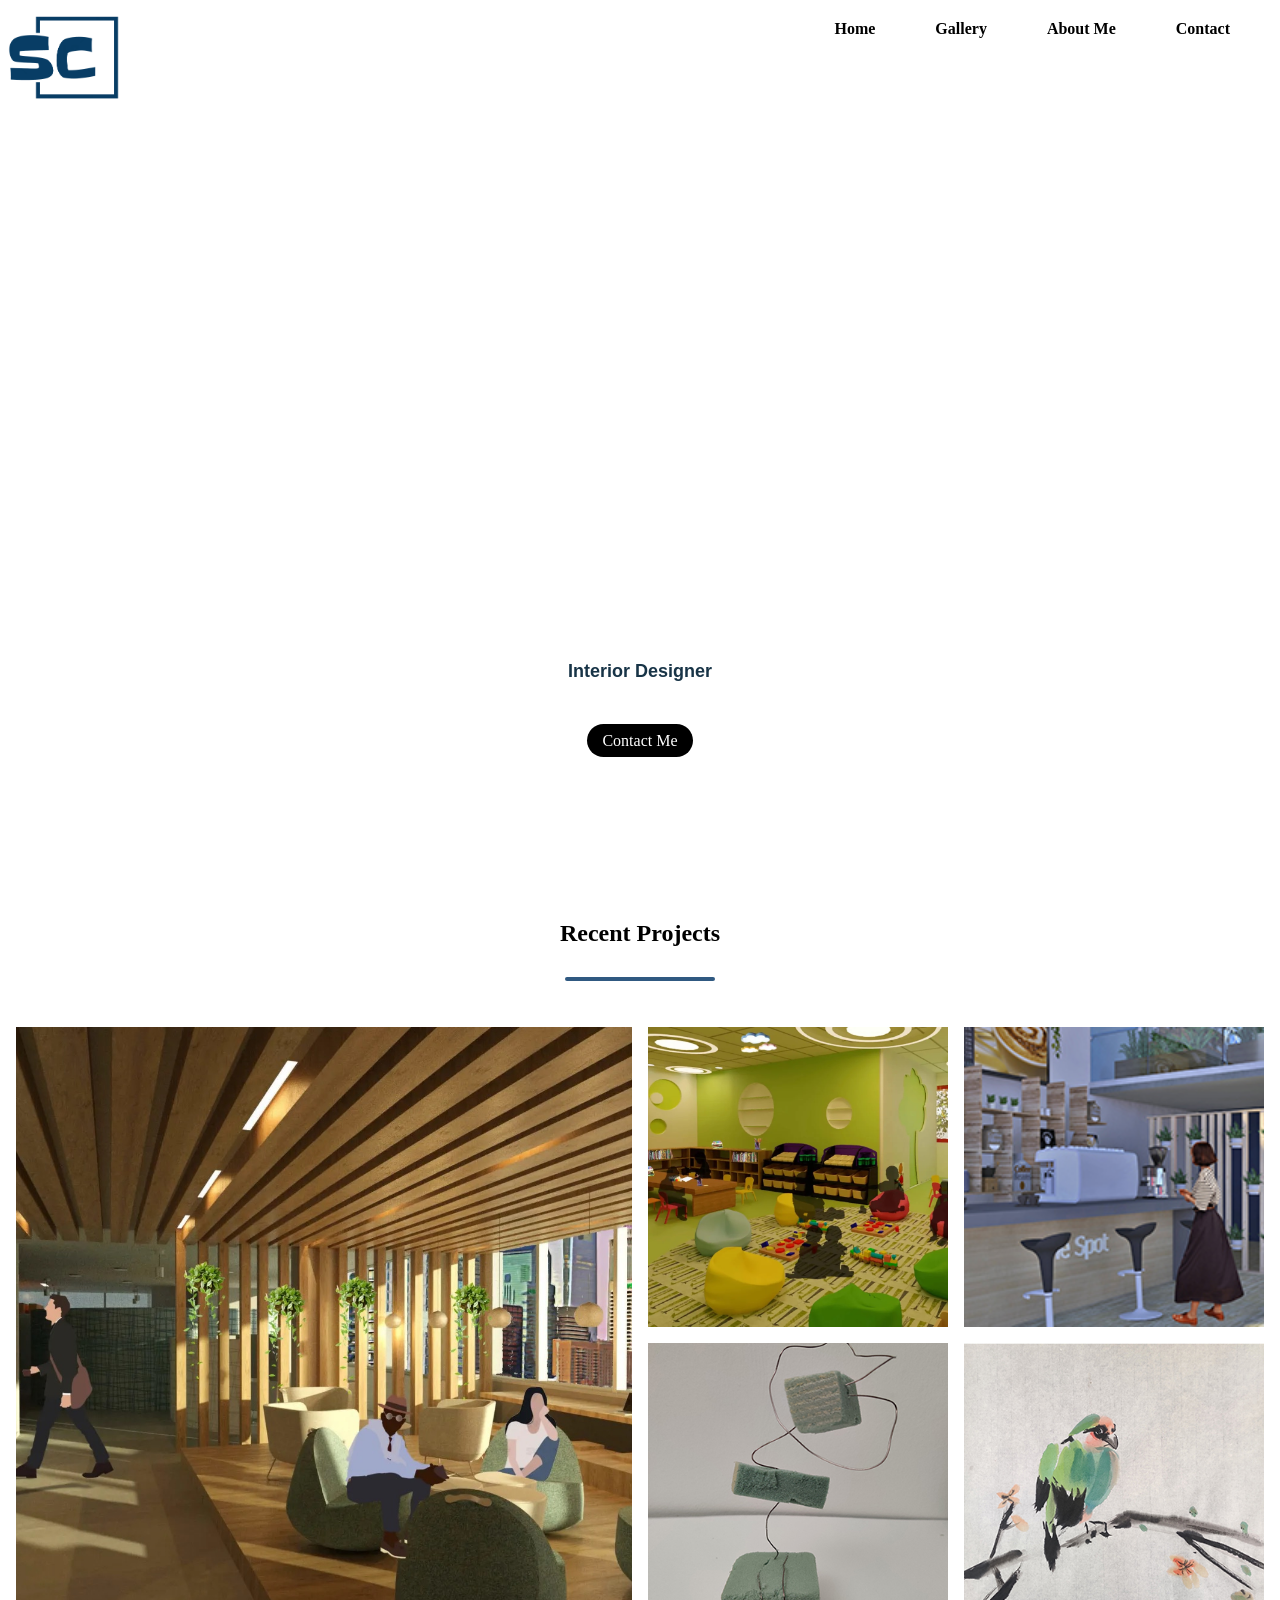
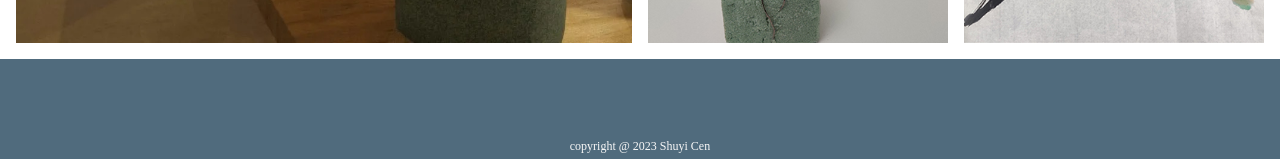
==== index.html @ 0759c550 "homepage updated homepage" ====
<!DOCTYPE html>
<html lang="en">
	<head>
		<meta charset="UTF-8" />
		<meta http-equiv="X-UA-Compatible" content="IE=edge" />
		<meta name="viewport" content="width=device-width,initial-scale=1.0" />
		<title>Shuyi Cen's Portfolio</title>
		<link rel="shortcut icon" type="image/png" href="./image/logo.png" />
		<link rel="stylesheet" href="style.css" />
	</head>
	<body>
		<!--nav-->

		<nav class="navbar">
			<div class="logo">
				<a href="index.html"><img src="./image/logo.png" /></a>
			</div>
			<ul class="nav-links">
				<li><a href="index.html">Home</a></li>
				<li><a href="gallery.html">Gallery</a></li>
				<li><a href="about.html">About Me</a></li>
				<li><a href="contact.html">Contact</a></li>
			</ul>
			<img src="./image/menu-btn.png" class="menu-btn" />
		</nav>

		<!-- end nav -->
		<header>
			<div class="header-content">
				<h2>Hey There,<br />I am Shuyi</h2>
				<!-- <div class="line"></div> -->
				<h1>Interior Designer</h1>
				<a href="contact.html" class="ctn">Contact Me</a>
			</div>
		</header>

		<!-- Recent project  -->
		<div class="title">
			<h2>Recent Projects</h2>
			<div class="line"></div>
		</div>
		<div class="image-grid">
			<img
				class="image-grid-col-2 image-grid-row-2"
				src="image/Office design-01.jpeg"
			/>
			<img src="image/class room.jpeg" />
			<img src="image/!Final _FRONT_.jpg" />
			<img src="image/Linear Serpentine.jpg" />
			<img src="image/Chinese painting 2.jpg" />
		</div>

		<!-- <section class="explore">
			<h1>Explore</h1>
			<p>
				Lorem, ipsum dolor sit amet consectetur adipisicing elit. Vel officiis
				neque reiciendis illo fuga facere ab, cumque assumenda repellendus,
				quasi optio perferendis. Numquam eveniet facere, molestias excepturi
				recusandae odit reprehenderit!
			</p>
			<a href="gallery.html" class="ctn">Explore</a>
		</section> -->
		<script>
			const menuBtn = document.querySelector(".menu-btn");
			const navlinks = document.querySelector(".nav-links");

			menuBtn.addEventListener("click", () => {
				navlinks.classList.toggle("mobile-menu");
			});
		</script>

		<section class="footer">
			<!-- <a href="index.html"><img src="./image/logo.png"></a> -->
			<p>copyright @ 2023 Shuyi Cen</p>
		</section>
	</body>
</html>
---- style.css ----
* {
	margin: 0;
	padding: 0;
	box-sizing: border-box;
}

h3 {
	font-size: 16px;
	font-family: Verdana, Geneva, Tahoma, sans-serif;
}

h4 {
	font-weight: normal;
	text-align: center;
	font-size: 35px;
	position: relative;
	margin: 40px 0;
	font-family: "Gill Sans", "Gill Sans MT", Calibri, "Trebuchet MS", sans-serif;
}

h4::before {
	content: "";
	position: absolute;
	width: 100px;
	height: 3px;
	background-color: #1f5dc7;
	bottom: -10px;
	left: 50%;
	transform: translateX(-50%);
	animation: animate 4s linear infinite;
}

h5 {
	text-align: center;
	height: 100%;
	line-height: 60px;
	padding: 0 50px;
	color: #2c628b;
	background-color: rgb(208, 199, 199);
	font-size: 20px;
	font-family: "Lucida Sans", "Lucida Sans Regular", "Lucida Grande",
		"Lucida Sans Unicode", Geneva, Verdana, sans-serif;
}

p {
	text-align: left;
	font-size: 16px;
}

a {
	text-decoration: none;
}

ul {
	list-style: none;
}

body,
html {
	overflow-x: hidden;
}

/* nav */
/* .logo{
    color:rgb(6, 1, 1);
    font-size: 25px;
    font-family:'Segoe UI', Tahoma, Geneva, Verdana, sans-serif;
} */

.logo img {
	top: 0;
	left: 0;
	height: auto;
	max-width: 130px;
	position: absolute;
}

.navbar {
	display: flex;
	position: absolute;
	top: 0;
	left: 0;
	width: 100%;
	justify-content: space-between;
	padding: 20px;
	color: rgb(203, 215, 227);
}

.nav-links {
	display: flex;
	align-items: center;
	color: #edffec;
}

.nav-links li {
	margin: 0 30px;
	color: #dde7dc;
	align-items: center;
}

.nav-links li a {
	color: black;
	font-weight: bold;
}
.nav-links li :hover {
	color: white;
}

header {
	width: 100%;
	height: 100vh;
	background-size: cover;
	background-position: bottom;
	display: flex;
	align-items: flex-end;
	justify-content: center;
	background-image: url("blue sky background.png");
}

.header-content {
	margin-bottom: 150px;
	color: rgb(13, 9, 9);
	text-align: center;
}

.header-content h2 {
	position: relative;
	height: 2px;
	left: 50%;
	font-size: 60px;
	transform: translate(-50%, -50%);
	color: transparent;
	-webkit-text-stroke: 1px #fff;
	-webkit-background-clip: text;
	background-clip: text;
	background-image: linear-gradient(#305981, #305981);
	font-family: "Segoe UI", Tahoma, Geneva, Verdana, sans-serif;
	background-position: -200px 0;
	animation: backcolor 5s linear infinite alternate;
}

@keyframes backcolor {
	0% {
		colo: yellow;
	}
	100% {
		color: #305981;
	}
	100% {
		background-position: 0 0;
	}
}

.line {
	width: 150px;
	height: 4px;
	background: #305981;
	margin: 30px auto;
	border-radius: 5px;
}

.header-content h1 {
	font-size: 18px;
	margin-top: 200px;
	margin-bottom: 50px;
	color: #183447;
	font-family: "Segoe UI", Tahoma, Geneva, Verdana, sans-serif;
}

.ctn {
	padding: 8px 15px;
	background: black;
	border-radius: 30px;
	color: white;
}

.ctn:hover {
	color: rgb(115, 181, 210);
}
.menu-btn {
	position: absolute;
	top: 30px;
	right: 30px;
	width: 40px;
	cursor: pointer;
	display: none;
}

/* home page recent projects */
.title {
	text-align: center;
	font-size: 16px;
	color: black;
	margin-top: 20px;
}

.image-grid {
	--gap: 16px;
	--num-cols: 4;
	--row-height: 300px;

	box-sizing: border-box;
	padding: var(--gap);

	display: grid;
	grid-template-columns: repeat(var(--num-cols), 1fr);
	grid-auto-rows: var(--row-height);
	gap: var(--gap);
}

.image-grid > img {
	width: 100%;
	height: 100%;
	object-fit: cover;
	transition: 0.5s;
	display: flex;
	justify-content: center;
	align-items: center;
	background-image: url(./image/Chinese\ painting\ 2.jpg);
}
.image-grid-col-2 {
	grid-column: span 2;
}

.image-grid-row-2 {
	grid-row: span 2;
}

@media screen and (max-width: 1024px) {
	.image-grid {
		--num-col: 2;
		--row-height: 200px;
	}
}

.explore {
	width: auto;
	height: 100vh;
	background-image: url("image4.png");
	background-position: center;
	background-size: cover;
	background-repeat: no-repeat;
}

/* .about{
    width:100%;
    padding:30px 0px;
    background-color: rgb(208, 217, 240);
}

.about img{
    height: auto;
    width: 60%;
}

.detail-text{
    width: 550px;
}

.main{
    width: 1130px;
    max-width: 95%;
    margin:0 auto;
    display: flex;
    align-items: center;
    justify-content: space-around;
} */

/* .detail-text h2{
    color: #2f4874;
    font-size: 50px;
    margin-bottom: 20px;
    padding:0px 60px;
}

.detail-text h3{
    color: black;
    letter-spacing: 2px;
    font-size: 20px;
    margin-bottom: 25px;
    padding:0px 60px;
}

.detail-text p{
    font-size: 15px;
    line-height: 20px;
    letter-spacing: 1px;
    margin-bottom: 45px;
    padding:0px 60px;

} */

/* mobile */
@media only screen and (max-width: 850px) {
	.menu-btn {
		display: block;
	}
	.navbar {
		padding: 0;
	}
	.logo {
		/* position: absolute; */
		top: 30px;
		left: 30px;
	}

	.nav-links {
		flex-direction: column;
		width: 100%;
		height: 40vh;
		justify-content: center;
		background: #2c628b;
		margin-top: -900px;
		transition: all 0.5s ease;
	}

	.mobile-menu {
		margin-top: 0px;
	}
	.nav-links li {
		margin: 30px auto;
	}

	.row {
		flex-direction: column;
	}

	.row .col {
		margin: 20px auto;
	}

	.col img {
		max-width: 700px;
	}
}

/* Gallery */
.gallery container {
	height: 110vh;
	max-width: 1224px;
	width: 90%;
	margin: auto;
	padding: 40px 0;
}

@keyframes animate {
	0% {
		width: 100px;
	}
	50% {
		width: 200px;
	}
	100% {
		width: 100px;
	}
}

.top-content {
	width: 90%;
	margin: 0 auto 20px auto;
	height: 60px;
	display: flex;
	align-items: center;
	background-color: #929b9f;
	border-radius: 5px;
	box-shadow: 3px 3px 5px lightgray;
}

label {
	display: flex;
	height: 100%;
	padding: 0 40px;
	margin: 0 50px;
	line-height: 60px;
	font-size: 16px;
	cursor: pointer;
	transition: color 0.5s;
	color: rgb(234, 225, 225);
	font-weight: bold;
}

.content-col {
	width: 40%;
}

.image-col {
	width: 60%;
}

.gallery .image-gallery {
	display: flex;
	flex-wrap: wrap;
	width: 100%;
	align-items: center;
}

.image-gallery img {
	width: 250px;
	margin: 10px;
}

.content-col h1 {
	font-size: 40px;
	color: rgb(9, 48, 74);
}

.content-col .line {
	margin-left: 50px;
}

.content-col p {
	padding: 0;
	margin: 30px auto;
}

.content-col .ctn {
	margin-left: -100px;
}

/* About Page */
/* .about-wrapper{ 
    height:100vh; 
} */

.about-left {
	background: #7f99ab;
	display: flex;
	flex-direction: column;
	align-items: center;
	justify-content: center;
	height: 100vh;
}

.about-left-content > div {
	background: #397bad;
	padding: 4rem 4rem 2.5rem 5rem;
	text-align: center;
}

.about-left-content {
	box-shadow: 0px 0px 18px -1px rgba(0, 0, 0, 0.39);
	-webkit-box-shadow: 0px 0px 18px -1px rgba(0, 0, 0, 0.39);
	-moz-box-shadow: 0px 0px 18px -1px rgba(0, 0, 0, 0.39);
}

.about-img img {
	display: block;
	width: 200px;
}

.about-img {
	width: 200px;
	height: 200px;
	overflow: hidden;
	border-radius: 50%;
	transition: all 0.5s ease-in-out;
}

.shadow {
	margin-left: auto;
	margin-right: auto;
	border-radius: 50%;
	width: 200px;
	height: 200px;
	position: relative;
	cursor: pointer;
}

.shadow::after {
	content: "";
	position: absolute;
	background: rgba(0, 0, 0, 0.4);
	left: 50%;
	transform: translateX(-50%);
	bottom: -20px;
	height: 7px;
	width: 50px;
	filter: blur(3px);
	-webkit-filter: blur(3px);
	opacity: 0;
	transition: all 0.6s ease;
}

.shadow:hover .about-img {
	transform: translateY(-10px);
}

.shadow:hover::after {
	opacity: 1;
}

.about-left-content h3 {
	font-size: 2rem;
	margin: 2.2rem 0 0.6rem 0;
	line-height: 1.5;
	padding-bottom: 1rem;
	border-bottom: 2px solid #edffec;
}

.about-left-content p {
	text-transform: uppercase;
	font-weight: 300;
	line-height: 1.5;
	margin-top: 1.2rem;
}

.about-right {
	background: #fff;
	display: flex;
	flex-direction: column;
	align-items: center;
	justify-content: center;
	padding: 0 5rem;
	height: 110vh;
	text-align: center;
}

.about-right h1 {
	font-size: 5rem;
	font-family: "Gill Sans", "Gill Sans MT", Calibri, "Trebuchet MS", sans-serif;
}

.about-right h1 span {
	color: rgb(113, 217, 194);
}

.about-right h2 {
	font-size: 18px;
}

.about-right h3 {
	font-weight: 600;
	font-size: 16px;
	font-family: "Gill Sans", "Gill Sans MT", Calibri, "Trebuchet MS", sans-serif;
}

.about-btns {
	display: flex;
	margin: 2rem 0;
}

.btn {
	border: none;
	font-size: 0.9rem;
	text-transform: uppercase;
	border: 2px solid #000;
	border-radius: 20px;
	padding: 0.55rem 0;
	width: 130px;
	font-weight: 600;
	background: transparent;
	margin: 0 0.5rem;
	cursor: pointer;
}

.btn.btn-white {
	transition: all 0.5s ease-in-out;
}

.btn.btn-white:hover {
	background: #2c628b;
	border-color: #2c628b;
	color: #fff;
}

.about-para p {
	font-weight: 300;
	padding: 0.5rem;
	opacity: 0.8;
}

@media screen and (min-width: 992px) {
	.about-wrapper {
		display: grid;
		grid-template-columns: repeat(2, 1fr);
	}
}

/* Contact Page */
.contact h2 {
	font-size: 45px;
	color: black;
	height: 100px;
}

.contact h3 {
	height: 45vh;
	color: black;
}

/*footer */
.footer {
	width: 100%;
	height: 100px;
	padding: 20px 80px;
	margin: 0;
	text-align: center;
	background: #506b7d;
}

.footer p {
	color: rgb(248, 248, 248);
	margin: 60px auto;
	text-align: center;
	font-size: 12px;
}

.footer img {
	max-width: 30%;
	height: auto;
	bottom: 0%;
}

/* text */
.image-hover {
	width: 500%;
	height: 281px;
	transition: 0.5s;
	display: flex;
	justify-content: center;
	align-items: center;
	background: url(".image3.jpg");
}
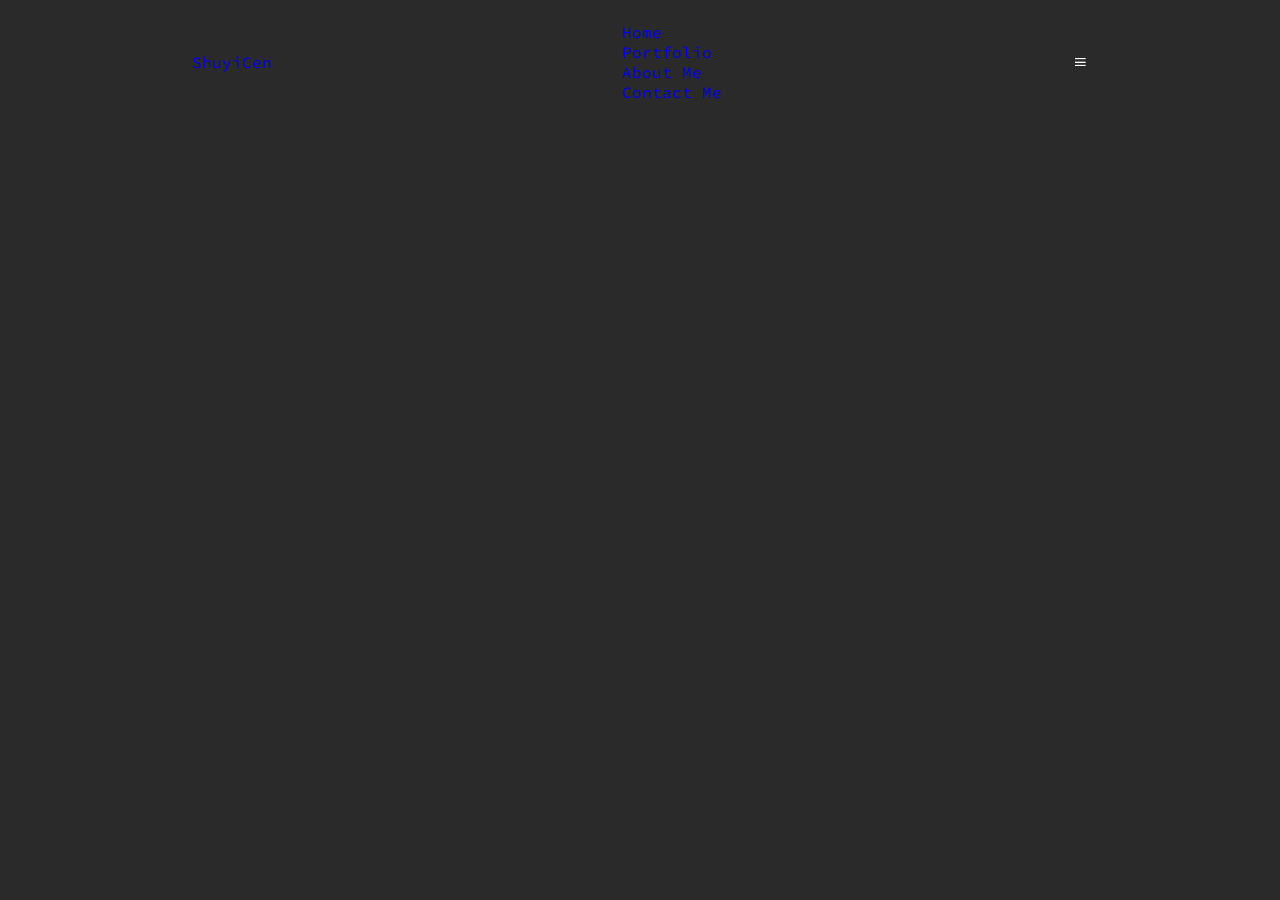
==== commit 10fe20ba: "header header" ====
--- a/index.html
+++ b/index.html
@@ -7,11 +7,40 @@
 		<title>Shuyi Cen's Portfolio</title>
 		<link rel="shortcut icon" type="image/png" href="./image/logo.png" />
 		<link rel="stylesheet" href="style.css" />
+
+		<link
+			rel="stylesheet"
+			href="https://unpkg.com/boxicons@latest/css/boxicons.min.css"
+		/>
+
+		<link rel="preconnect" href="https://fonts.googleapis.com" />
+		<link rel="preconnect" href="https://fonts.gstatic.com" crossorigin />
+		<link
+			href="https://fonts.googleapis.com/css2?family=Source+Code+Pro:ital,wght@0,400;0,500;1,400;1,500&display=swap"
+			rel="stylesheet"
+		/>
 	</head>
 	<body>
+		<!--header-->
+		<header>
+			<a href="index.html" class="logo">Shuyi<span>Cen</span></a>
+
+			<ul class="navlist">
+				<li><a href="index.html" class="active">Home</a></li>
+				<li><a href="gallery.html">Portfolio</a></li>
+				<li><a href="about.html">About Me</a></li>
+				<li><a href="contact.html">Contact Me</a></li>
+			</ul>
+
+			<div class="bx bx-menu" id="menu-icon"></div>
+		</header>
+
+		<!-- <js> -->
+		<script type="text/javascript" src="js/script.js"></script>
+
 		<!--nav-->
 
-		<nav class="navbar">
+		<!-- <nav class="navbar">
 			<div class="logo">
 				<a href="index.html"><img src="./image/logo.png" /></a>
 			</div>
@@ -22,19 +51,19 @@
 				<li><a href="contact.html">Contact</a></li>
 			</ul>
 			<img src="./image/menu-btn.png" class="menu-btn" />
-		</nav>
+		</nav> -->
 
 		<!-- end nav -->
-		<header>
+		<!-- <header>
 			<div class="header-content">
-				<h2>Hey There,<br />I am Shuyi</h2>
-				<!-- <div class="line"></div> -->
-				<h1>Interior Designer</h1>
+				<h2>Hey There,<br />I am Shuyi</h2> -->
+		<!-- <div class="line"></div> -->
+		<!-- <h1>Interior Designer</h1>
 				<a href="contact.html" class="ctn">Contact Me</a>
 			</div>
-		</header>
+		</header> -->
 
-		<!-- Recent project  -->
+		<!-- Recent project
 		<div class="title">
 			<h2>Recent Projects</h2>
 			<div class="line"></div>
@@ -48,7 +77,31 @@
 			<img src="image/!Final _FRONT_.jpg" />
 			<img src="image/Linear Serpentine.jpg" />
 			<img src="image/Chinese painting 2.jpg" />
+		</div> -->
+
+		<!-- design project -->
+		<!-- <div class="full-img" id="fullImgBox">
+			<img src="image/Office design-01.jpeg" id="fullImg" />
+			<span onclick="closeFullImg()">X</span>
 		</div>
+		<div class="img-gallery">
+			<img src="image/Office design-01.jpeg" onclick="openFullImg(this.src)" />
+			<img src="image/Restaurant-4.png" onclick="openFullImg(this.src)" />
+			<img src="image/Office design-01.jpeg" onclick="openFullImg(this.src)" />
+			<img src="image/Office design-01.jpeg" onclick="openFullImg(this.src)" />
+			<img src="image/Office design-01.jpeg" onclick="openFullImg(this.src)" />
+			<img src="image/Office design-01.jpeg" onclick="openFullImg(this.src)" />
+		</div>
+
+		<script>
+			var fullImgBox = document.getElementById("fullImgBox");
+			var fullImg = document.getElementById("fullImg");
+
+			function openFullImg(pic) {
+				fullImgBox.style.display = "flex";
+				fullImg.src = pic;
+			}
+		</script> -->
 
 		<!-- <section class="explore">
 			<h1>Explore</h1>
@@ -60,18 +113,18 @@
 			</p>
 			<a href="gallery.html" class="ctn">Explore</a>
 		</section> -->
-		<script>
+		<!-- <script>
 			const menuBtn = document.querySelector(".menu-btn");
 			const navlinks = document.querySelector(".nav-links");
 
 			menuBtn.addEventListener("click", () => {
 				navlinks.classList.toggle("mobile-menu");
 			});
-		</script>
+		</script> -->
 
-		<section class="footer">
-			<!-- <a href="index.html"><img src="./image/logo.png"></a> -->
-			<p>copyright @ 2023 Shuyi Cen</p>
-		</section>
+		<!-- <section class="footer"> -->
+		<!-- <a href="index.html"><img src="./image/logo.png"></a> -->
+		<!-- <p>copyright @ 2023 Shuyi Cen</p>
+		</section> -->
 	</body>
 </html>
--- a/style.css
+++ b/style.css
@@ -2,77 +2,45 @@
 	margin: 0;
 	padding: 0;
 	box-sizing: border-box;
+	font-family: "Source Code Pro", monospace;
+	text-decoration: none;
+	list-style: none;
+	scroll-behavior: smooth;
 }
 
-h3 {
-	font-size: 16px;
-	font-family: Verdana, Geneva, Tahoma, sans-serif;
+/* body,
+html {
+	overflow-x: hidden;
+} */
+
+:root {
+	--bg-color: #2a2a2a;
+	--second-bg-color: #202020;
+	--text-color: #fff;
+	--second-color: #ccc;
+	--main-color: #ff4d05;
+	--big-font: 5rem;
+	--h2-font: 3rem;
+	--p-font: 1.1rem;
+
+body{
+	background: var(--bg-color);
+	color: var(--text-color);
 }
 
-h4 {
-	font-weight: normal;
-	text-align: center;
-	font-size: 35px;
-	position: relative;
-	margin: 40px 0;
-	font-family: "Gill Sans", "Gill Sans MT", Calibri, "Trebuchet MS", sans-serif;
-}
-
-h4::before {
-	content: "";
-	position: absolute;
-	width: 100px;
-	height: 3px;
-	background-color: #1f5dc7;
-	bottom: -10px;
-	left: 50%;
-	transform: translateX(-50%);
-	animation: animate 4s linear infinite;
-}
-
-h5 {
-	text-align: center;
-	height: 100%;
-	line-height: 60px;
-	padding: 0 50px;
-	color: #2c628b;
-	background-color: rgb(208, 199, 199);
-	font-size: 20px;
-	font-family: "Lucida Sans", "Lucida Sans Regular", "Lucida Grande",
-		"Lucida Sans Unicode", Geneva, Verdana, sans-serif;
-}
-
-p {
-	text-align: left;
-	font-size: 16px;
-}
-
-a {
-	text-decoration: none;
-}
-
-ul {
-	list-style: none;
-}
-
-body,
-html {
-	overflow-x: hidden;
-}
-
-/* nav */
-/* .logo{
-    color:rgb(6, 1, 1);
-    font-size: 25px;
-    font-family:'Segoe UI', Tahoma, Geneva, Verdana, sans-serif;
-} */
-
-.logo img {
+header {
+	position: fixed;
+	width: 100%;
 	top: 0;
-	left: 0;
-	height: auto;
-	max-width: 130px;
-	position: absolute;
+	right: 0;
+	z-index: 1000;
+	display: flex;
+	align-items: center;
+	justify-content: space-between;
+	background: transparent;
+	padding: 22px 15%;
+	border-bottom: 1px solid transparent;
+	transition: all 0.45s ease;
 }
 
 .navbar {
@@ -104,520 +72,4 @@
 }
 .nav-links li :hover {
 	color: white;
-}
-
-header {
-	width: 100%;
-	height: 100vh;
-	background-size: cover;
-	background-position: bottom;
-	display: flex;
-	align-items: flex-end;
-	justify-content: center;
-	background-image: url("blue sky background.png");
-}
-
-.header-content {
-	margin-bottom: 150px;
-	color: rgb(13, 9, 9);
-	text-align: center;
-}
-
-.header-content h2 {
-	position: relative;
-	height: 2px;
-	left: 50%;
-	font-size: 60px;
-	transform: translate(-50%, -50%);
-	color: transparent;
-	-webkit-text-stroke: 1px #fff;
-	-webkit-background-clip: text;
-	background-clip: text;
-	background-image: linear-gradient(#305981, #305981);
-	font-family: "Segoe UI", Tahoma, Geneva, Verdana, sans-serif;
-	background-position: -200px 0;
-	animation: backcolor 5s linear infinite alternate;
-}
-
-@keyframes backcolor {
-	0% {
-		colo: yellow;
-	}
-	100% {
-		color: #305981;
-	}
-	100% {
-		background-position: 0 0;
-	}
-}
-
-.line {
-	width: 150px;
-	height: 4px;
-	background: #305981;
-	margin: 30px auto;
-	border-radius: 5px;
-}
-
-.header-content h1 {
-	font-size: 18px;
-	margin-top: 200px;
-	margin-bottom: 50px;
-	color: #183447;
-	font-family: "Segoe UI", Tahoma, Geneva, Verdana, sans-serif;
-}
-
-.ctn {
-	padding: 8px 15px;
-	background: black;
-	border-radius: 30px;
-	color: white;
-}
-
-.ctn:hover {
-	color: rgb(115, 181, 210);
-}
-.menu-btn {
-	position: absolute;
-	top: 30px;
-	right: 30px;
-	width: 40px;
-	cursor: pointer;
-	display: none;
-}
-
-/* home page recent projects */
-.title {
-	text-align: center;
-	font-size: 16px;
-	color: black;
-	margin-top: 20px;
-}
-
-.image-grid {
-	--gap: 16px;
-	--num-cols: 4;
-	--row-height: 300px;
-
-	box-sizing: border-box;
-	padding: var(--gap);
-
-	display: grid;
-	grid-template-columns: repeat(var(--num-cols), 1fr);
-	grid-auto-rows: var(--row-height);
-	gap: var(--gap);
-}
-
-.image-grid > img {
-	width: 100%;
-	height: 100%;
-	object-fit: cover;
-	transition: 0.5s;
-	display: flex;
-	justify-content: center;
-	align-items: center;
-	background-image: url(./image/Chinese\ painting\ 2.jpg);
-}
-.image-grid-col-2 {
-	grid-column: span 2;
-}
-
-.image-grid-row-2 {
-	grid-row: span 2;
-}
-
-@media screen and (max-width: 1024px) {
-	.image-grid {
-		--num-col: 2;
-		--row-height: 200px;
-	}
-}
-
-.explore {
-	width: auto;
-	height: 100vh;
-	background-image: url("image4.png");
-	background-position: center;
-	background-size: cover;
-	background-repeat: no-repeat;
-}
-
-/* .about{
-    width:100%;
-    padding:30px 0px;
-    background-color: rgb(208, 217, 240);
-}
-
-.about img{
-    height: auto;
-    width: 60%;
-}
-
-.detail-text{
-    width: 550px;
-}
-
-.main{
-    width: 1130px;
-    max-width: 95%;
-    margin:0 auto;
-    display: flex;
-    align-items: center;
-    justify-content: space-around;
-} */
-
-/* .detail-text h2{
-    color: #2f4874;
-    font-size: 50px;
-    margin-bottom: 20px;
-    padding:0px 60px;
-}
-
-.detail-text h3{
-    color: black;
-    letter-spacing: 2px;
-    font-size: 20px;
-    margin-bottom: 25px;
-    padding:0px 60px;
-}
-
-.detail-text p{
-    font-size: 15px;
-    line-height: 20px;
-    letter-spacing: 1px;
-    margin-bottom: 45px;
-    padding:0px 60px;
-
-} */
-
-/* mobile */
-@media only screen and (max-width: 850px) {
-	.menu-btn {
-		display: block;
-	}
-	.navbar {
-		padding: 0;
-	}
-	.logo {
-		/* position: absolute; */
-		top: 30px;
-		left: 30px;
-	}
-
-	.nav-links {
-		flex-direction: column;
-		width: 100%;
-		height: 40vh;
-		justify-content: center;
-		background: #2c628b;
-		margin-top: -900px;
-		transition: all 0.5s ease;
-	}
-
-	.mobile-menu {
-		margin-top: 0px;
-	}
-	.nav-links li {
-		margin: 30px auto;
-	}
-
-	.row {
-		flex-direction: column;
-	}
-
-	.row .col {
-		margin: 20px auto;
-	}
-
-	.col img {
-		max-width: 700px;
-	}
-}
-
-/* Gallery */
-.gallery container {
-	height: 110vh;
-	max-width: 1224px;
-	width: 90%;
-	margin: auto;
-	padding: 40px 0;
-}
-
-@keyframes animate {
-	0% {
-		width: 100px;
-	}
-	50% {
-		width: 200px;
-	}
-	100% {
-		width: 100px;
-	}
-}
-
-.top-content {
-	width: 90%;
-	margin: 0 auto 20px auto;
-	height: 60px;
-	display: flex;
-	align-items: center;
-	background-color: #929b9f;
-	border-radius: 5px;
-	box-shadow: 3px 3px 5px lightgray;
-}
-
-label {
-	display: flex;
-	height: 100%;
-	padding: 0 40px;
-	margin: 0 50px;
-	line-height: 60px;
-	font-size: 16px;
-	cursor: pointer;
-	transition: color 0.5s;
-	color: rgb(234, 225, 225);
-	font-weight: bold;
-}
-
-.content-col {
-	width: 40%;
-}
-
-.image-col {
-	width: 60%;
-}
-
-.gallery .image-gallery {
-	display: flex;
-	flex-wrap: wrap;
-	width: 100%;
-	align-items: center;
-}
-
-.image-gallery img {
-	width: 250px;
-	margin: 10px;
-}
-
-.content-col h1 {
-	font-size: 40px;
-	color: rgb(9, 48, 74);
-}
-
-.content-col .line {
-	margin-left: 50px;
-}
-
-.content-col p {
-	padding: 0;
-	margin: 30px auto;
-}
-
-.content-col .ctn {
-	margin-left: -100px;
-}
-
-/* About Page */
-/* .about-wrapper{ 
-    height:100vh; 
-} */
-
-.about-left {
-	background: #7f99ab;
-	display: flex;
-	flex-direction: column;
-	align-items: center;
-	justify-content: center;
-	height: 100vh;
-}
-
-.about-left-content > div {
-	background: #397bad;
-	padding: 4rem 4rem 2.5rem 5rem;
-	text-align: center;
-}
-
-.about-left-content {
-	box-shadow: 0px 0px 18px -1px rgba(0, 0, 0, 0.39);
-	-webkit-box-shadow: 0px 0px 18px -1px rgba(0, 0, 0, 0.39);
-	-moz-box-shadow: 0px 0px 18px -1px rgba(0, 0, 0, 0.39);
-}
-
-.about-img img {
-	display: block;
-	width: 200px;
-}
-
-.about-img {
-	width: 200px;
-	height: 200px;
-	overflow: hidden;
-	border-radius: 50%;
-	transition: all 0.5s ease-in-out;
-}
-
-.shadow {
-	margin-left: auto;
-	margin-right: auto;
-	border-radius: 50%;
-	width: 200px;
-	height: 200px;
-	position: relative;
-	cursor: pointer;
-}
-
-.shadow::after {
-	content: "";
-	position: absolute;
-	background: rgba(0, 0, 0, 0.4);
-	left: 50%;
-	transform: translateX(-50%);
-	bottom: -20px;
-	height: 7px;
-	width: 50px;
-	filter: blur(3px);
-	-webkit-filter: blur(3px);
-	opacity: 0;
-	transition: all 0.6s ease;
-}
-
-.shadow:hover .about-img {
-	transform: translateY(-10px);
-}
-
-.shadow:hover::after {
-	opacity: 1;
-}
-
-.about-left-content h3 {
-	font-size: 2rem;
-	margin: 2.2rem 0 0.6rem 0;
-	line-height: 1.5;
-	padding-bottom: 1rem;
-	border-bottom: 2px solid #edffec;
-}
-
-.about-left-content p {
-	text-transform: uppercase;
-	font-weight: 300;
-	line-height: 1.5;
-	margin-top: 1.2rem;
-}
-
-.about-right {
-	background: #fff;
-	display: flex;
-	flex-direction: column;
-	align-items: center;
-	justify-content: center;
-	padding: 0 5rem;
-	height: 110vh;
-	text-align: center;
-}
-
-.about-right h1 {
-	font-size: 5rem;
-	font-family: "Gill Sans", "Gill Sans MT", Calibri, "Trebuchet MS", sans-serif;
-}
-
-.about-right h1 span {
-	color: rgb(113, 217, 194);
-}
-
-.about-right h2 {
-	font-size: 18px;
-}
-
-.about-right h3 {
-	font-weight: 600;
-	font-size: 16px;
-	font-family: "Gill Sans", "Gill Sans MT", Calibri, "Trebuchet MS", sans-serif;
-}
-
-.about-btns {
-	display: flex;
-	margin: 2rem 0;
-}
-
-.btn {
-	border: none;
-	font-size: 0.9rem;
-	text-transform: uppercase;
-	border: 2px solid #000;
-	border-radius: 20px;
-	padding: 0.55rem 0;
-	width: 130px;
-	font-weight: 600;
-	background: transparent;
-	margin: 0 0.5rem;
-	cursor: pointer;
-}
-
-.btn.btn-white {
-	transition: all 0.5s ease-in-out;
-}
-
-.btn.btn-white:hover {
-	background: #2c628b;
-	border-color: #2c628b;
-	color: #fff;
-}
-
-.about-para p {
-	font-weight: 300;
-	padding: 0.5rem;
-	opacity: 0.8;
-}
-
-@media screen and (min-width: 992px) {
-	.about-wrapper {
-		display: grid;
-		grid-template-columns: repeat(2, 1fr);
-	}
-}
-
-/* Contact Page */
-.contact h2 {
-	font-size: 45px;
-	color: black;
-	height: 100px;
-}
-
-.contact h3 {
-	height: 45vh;
-	color: black;
-}
-
-/*footer */
-.footer {
-	width: 100%;
-	height: 100px;
-	padding: 20px 80px;
-	margin: 0;
-	text-align: center;
-	background: #506b7d;
-}
-
-.footer p {
-	color: rgb(248, 248, 248);
-	margin: 60px auto;
-	text-align: center;
-	font-size: 12px;
-}
-
-.footer img {
-	max-width: 30%;
-	height: auto;
-	bottom: 0%;
-}
-
-/* text */
-.image-hover {
-	width: 500%;
-	height: 281px;
-	transition: 0.5s;
-	display: flex;
-	justify-content: center;
-	align-items: center;
-	background: url(".image3.jpg");
-}
+}
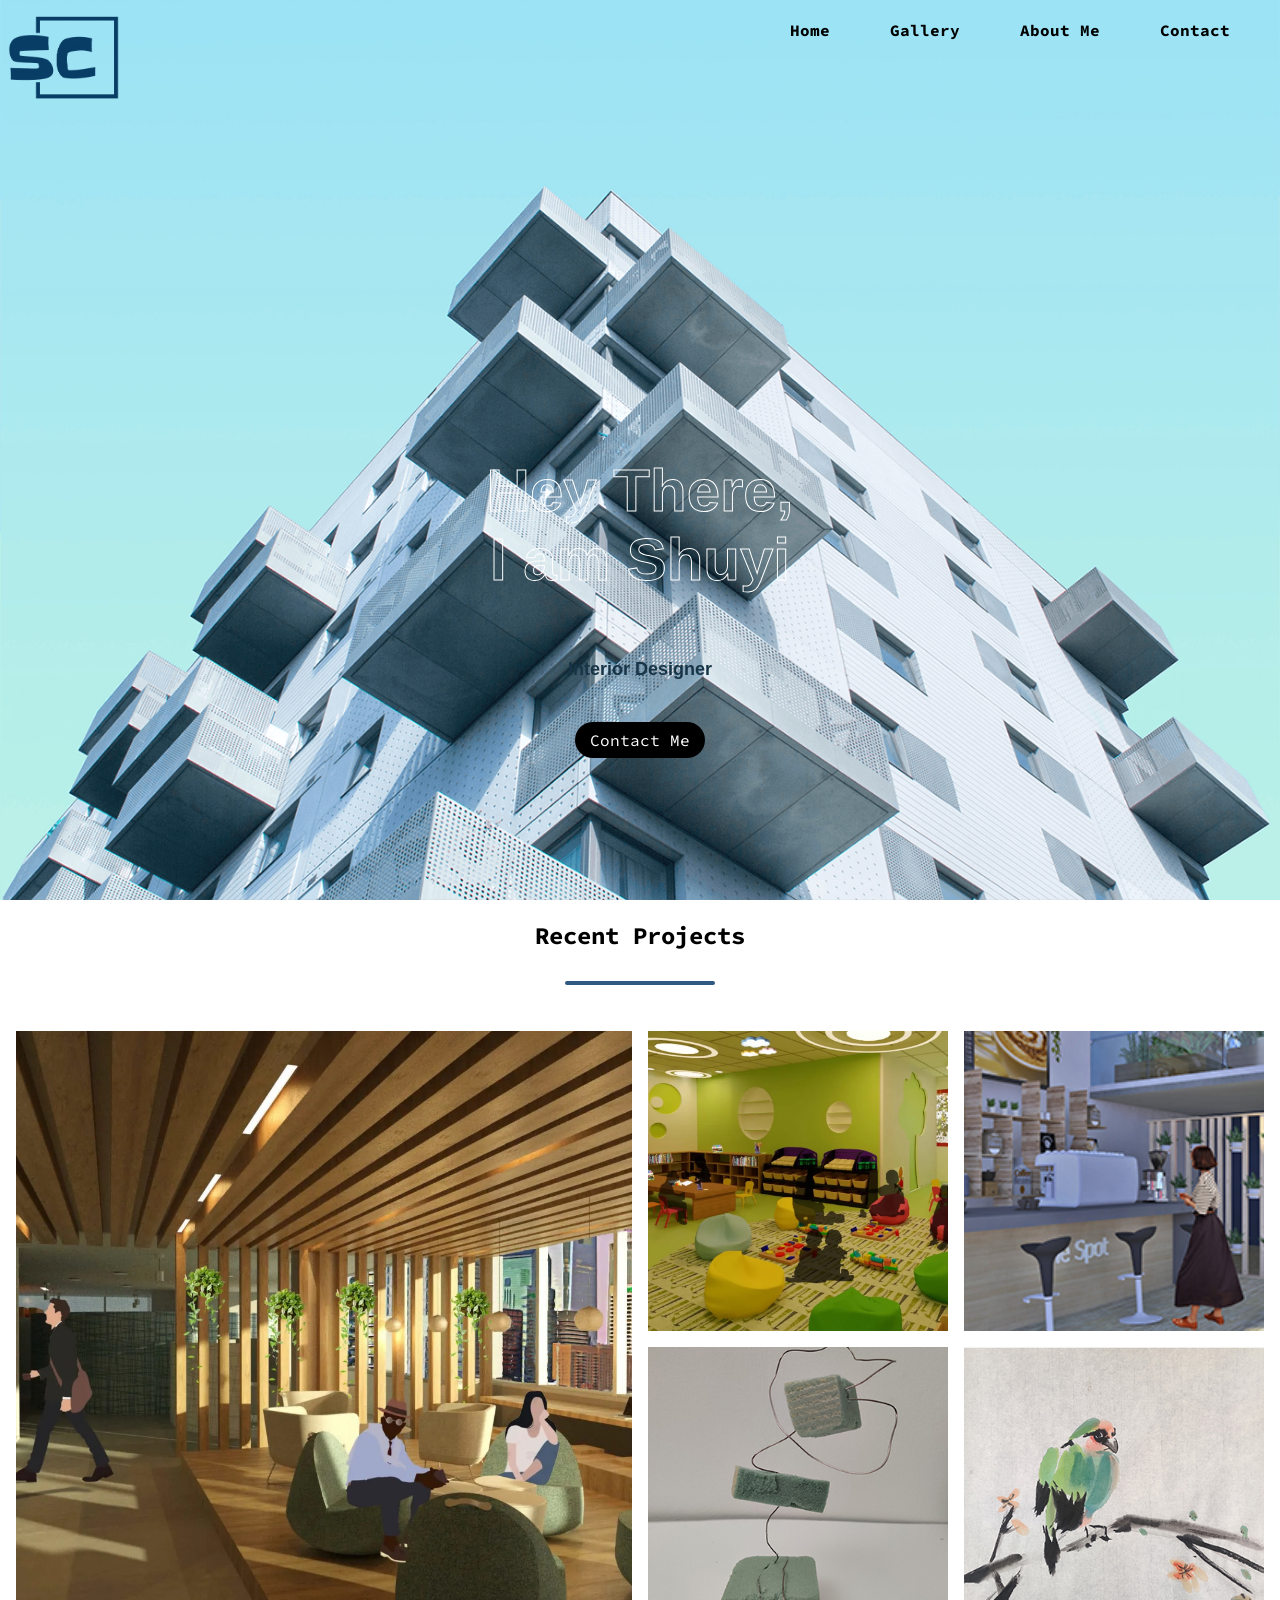
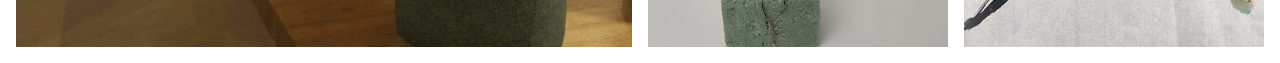
==== commit aa8c7527: "office design page office design page" ====
--- a/index.html
+++ b/index.html
@@ -21,26 +21,8 @@
 		/>
 	</head>
 	<body>
-		<!--header-->
-		<header>
-			<a href="index.html" class="logo">Shuyi<span>Cen</span></a>
-
-			<ul class="navlist">
-				<li><a href="index.html" class="active">Home</a></li>
-				<li><a href="gallery.html">Portfolio</a></li>
-				<li><a href="about.html">About Me</a></li>
-				<li><a href="contact.html">Contact Me</a></li>
-			</ul>
-
-			<div class="bx bx-menu" id="menu-icon"></div>
-		</header>
-
-		<!-- <js> -->
-		<script type="text/javascript" src="js/script.js"></script>
-
 		<!--nav-->
-
-		<!-- <nav class="navbar">
+		<nav class="navbar">
 			<div class="logo">
 				<a href="index.html"><img src="./image/logo.png" /></a>
 			</div>
@@ -51,80 +33,55 @@
 				<li><a href="contact.html">Contact</a></li>
 			</ul>
 			<img src="./image/menu-btn.png" class="menu-btn" />
-		</nav> -->
+		</nav>
 
 		<!-- end nav -->
-		<!-- <header>
+		<header>
 			<div class="header-content">
-				<h2>Hey There,<br />I am Shuyi</h2> -->
-		<!-- <div class="line"></div> -->
-		<!-- <h1>Interior Designer</h1>
+				<h2>Hey There,<br />I am Shuyi</h2>
+				<!-- <div class="line"></div> -->
+				<h1>Interior Designer</h1>
 				<a href="contact.html" class="ctn">Contact Me</a>
 			</div>
-		</header> -->
+		</header>
 
-		<!-- Recent project
-		<div class="title">
-			<h2>Recent Projects</h2>
-			<div class="line"></div>
-		</div>
-		<div class="image-grid">
-			<img
-				class="image-grid-col-2 image-grid-row-2"
-				src="image/Office design-01.jpeg"
-			/>
-			<img src="image/class room.jpeg" />
-			<img src="image/!Final _FRONT_.jpg" />
-			<img src="image/Linear Serpentine.jpg" />
-			<img src="image/Chinese painting 2.jpg" />
-		</div> -->
+		<section>
+			<div class="title">
+				<h2>Recent Projects</h2>
+				<div class="line"></div>
+			</div>
+			<div class="image-grid">
+				<img
+					class="image-grid-col-2 image-grid-row-2"
+					src="image/Office design-01.jpeg"
+				/>
+				<img src="image/class room.jpeg" />
+				<img src="image/!Final _FRONT_.jpg" />
+				<img src="image/Linear Serpentine.jpg" />
+				<img src="image/Chinese painting 2.jpg" />
+			</div>
+		</section>
 
-		<!-- design project -->
-		<!-- <div class="full-img" id="fullImgBox">
-			<img src="image/Office design-01.jpeg" id="fullImg" />
-			<span onclick="closeFullImg()">X</span>
-		</div>
-		<div class="img-gallery">
-			<img src="image/Office design-01.jpeg" onclick="openFullImg(this.src)" />
-			<img src="image/Restaurant-4.png" onclick="openFullImg(this.src)" />
-			<img src="image/Office design-01.jpeg" onclick="openFullImg(this.src)" />
-			<img src="image/Office design-01.jpeg" onclick="openFullImg(this.src)" />
-			<img src="image/Office design-01.jpeg" onclick="openFullImg(this.src)" />
-			<img src="image/Office design-01.jpeg" onclick="openFullImg(this.src)" />
-		</div>
+		<!-- project detail -->
+		<!-- <section class="about">
+    <div class="main">
+        <img src="./image/Restaurant-2.jpg">
+        <div class="detail-text">
+            <h2>Nomi</h2>
+            <h3>Restaurant Design</h3>
+            <p>Shuyi Cen is currently enrolled as a fourth-year student at Drexel University, and she specializes in Interior Design and Interactive Digital Media. She was born and raised in Guangdong, China, and she moved to Maryland, the USA with her family in 2013.</p>
+            <a href="gallery.html" class="button-01">Explore More</a>
+        </div>
+    </div>
+</section> -->
 
 		<script>
-			var fullImgBox = document.getElementById("fullImgBox");
-			var fullImg = document.getElementById("fullImg");
-
-			function openFullImg(pic) {
-				fullImgBox.style.display = "flex";
-				fullImg.src = pic;
-			}
-		</script> -->
-
-		<!-- <section class="explore">
-			<h1>Explore</h1>
-			<p>
-				Lorem, ipsum dolor sit amet consectetur adipisicing elit. Vel officiis
-				neque reiciendis illo fuga facere ab, cumque assumenda repellendus,
-				quasi optio perferendis. Numquam eveniet facere, molestias excepturi
-				recusandae odit reprehenderit!
-			</p>
-			<a href="gallery.html" class="ctn">Explore</a>
-		</section> -->
-		<!-- <script>
 			const menuBtn = document.querySelector(".menu-btn");
 			const navlinks = document.querySelector(".nav-links");
 
 			menuBtn.addEventListener("click", () => {
 				navlinks.classList.toggle("mobile-menu");
 			});
-		</script> -->
-
-		<!-- <section class="footer"> -->
-		<!-- <a href="index.html"><img src="./image/logo.png"></a> -->
-		<!-- <p>copyright @ 2023 Shuyi Cen</p>
-		</section> -->
+		</script>
 	</body>
 </html>
--- a/style.css
+++ b/style.css
@@ -8,11 +8,11 @@
 	scroll-behavior: smooth;
 }
 
-/* body,
+body,
 html {
 	overflow-x: hidden;
-} */
-
+}
+/* 
 :root {
 	--bg-color: #2a2a2a;
 	--second-bg-color: #202020;
@@ -26,9 +26,9 @@
 body{
 	background: var(--bg-color);
 	color: var(--text-color);
-}
-
-header {
+} */
+
+/* header {
 	position: fixed;
 	width: 100%;
 	top: 0;
@@ -41,6 +41,60 @@
 	padding: 22px 15%;
 	border-bottom: 1px solid transparent;
 	transition: all 0.45s ease;
+} */
+
+/* .logo {
+	color: var(--text-color);
+	font-size: 35px;
+	font-weight: 700;
+	letter-spacing: 1px;
+}
+
+span {
+	color: var(--main-color);
+}
+
+.navlist {
+	display: flex;
+}
+
+.navlist a {
+	color: var(--second-color);
+	font-size: 17px;
+	font-weight: 500;
+	margin: 0 25px;
+	transition: all 0.45s ease;
+}
+
+.navlist a:hover {
+	color: var(--main-color);
+}
+
+.navlist a.active {
+	color: var(--main-color);
+}
+
+#menu-icon {
+	font-size: 35px;
+	color: var(--text-color);
+	z-index: 10001;
+	cursor: pointer;
+	margin-left: 25px;
+	display: none;
+} */
+
+body {
+	width: 100%;
+	max-width: 1400px;
+	margin: auto;
+	min-height: 100vh;
+}
+.logo img {
+	top: 0;
+	left: 0;
+	height: auto;
+	max-width: 130px;
+	position: absolute;
 }
 
 .navbar {
@@ -72,4 +126,475 @@
 }
 .nav-links li :hover {
 	color: white;
-}+}
+
+header {
+	width: 100%;
+	height: 100vh;
+	background-size: cover;
+	background-position: bottom;
+	display: flex;
+	align-items: flex-end;
+	justify-content: center;
+	background-image: url("5.png");
+}
+
+.header-content {
+	margin-bottom: 150px;
+	color: rgb(13, 9, 9);
+	text-align: center;
+}
+
+.header-content h2 {
+	position: relative;
+	height: 2px;
+	left: 50%;
+	font-size: 60px;
+	transform: translate(-50%, -50%);
+	color: transparent;
+	-webkit-text-stroke: 1px #fff;
+	-webkit-background-clip: text;
+	background-clip: text;
+	background-image: linear-gradient(#305981, #305981);
+	font-family: "Segoe UI", Tahoma, Geneva, Verdana, sans-serif;
+	background-position: -200px 0;
+	animation: backcolor 5s linear infinite alternate;
+}
+
+@keyframes backcolor {
+	0% {
+		colo: yellow;
+	}
+	100% {
+		color: #305981;
+	}
+	100% {
+		background-position: 0 0;
+	}
+}
+
+.line {
+	width: 150px;
+	height: 4px;
+	background: #305981;
+	margin: 30px auto;
+	border-radius: 5px;
+}
+
+.header-content h1 {
+	font-size: 18px;
+	margin-top: 200px;
+	margin-bottom: 50px;
+	color: #183447;
+	font-family: "Segoe UI", Tahoma, Geneva, Verdana, sans-serif;
+}
+
+.ctn {
+	padding: 8px 15px;
+	background: black;
+	border-radius: 30px;
+	color: white;
+}
+
+.ctn:hover {
+	color: rgb(115, 181, 210);
+}
+.menu-btn {
+	position: absolute;
+	top: 30px;
+	right: 30px;
+	width: 40px;
+	cursor: pointer;
+	display: none;
+}
+
+/* home page recent projects */
+.title {
+	text-align: center;
+	font-size: 16px;
+	color: black;
+	margin-top: 20px;
+}
+
+.image-grid {
+	--gap: 16px;
+	--num-cols: 4;
+	--row-height: 300px;
+
+	box-sizing: border-box;
+	padding: var(--gap);
+
+	display: grid;
+	grid-template-columns: repeat(var(--num-cols), 1fr);
+	grid-auto-rows: var(--row-height);
+	gap: var(--gap);
+}
+
+.image-grid > img {
+	width: 100%;
+	height: 100%;
+	object-fit: cover;
+	transition: 0.5s;
+	display: flex;
+	justify-content: center;
+	align-items: center;
+	background-image: url(./image/Chinese\ painting\ 2.jpg);
+}
+.image-grid-col-2 {
+	grid-column: span 2;
+}
+
+.image-grid-row-2 {
+	grid-row: span 2;
+}
+
+@media screen and (max-width: 1024px) {
+	.image-grid {
+		--num-col: 2;
+		--row-height: 200px;
+	}
+}
+
+.explore {
+	width: 100%;
+	height: 100vh;
+	background-image: url("Office design-01.jpeg");
+	background-position: center;
+	background-size: cover;
+	background-repeat: no-repeat;
+	display: flex;
+	align-items: center;
+}
+
+.explore-content {
+	width: 60%;
+	padding: 50px;
+	color: whitesmoke;
+	align-items: center;
+	flex-direction: column;
+}
+
+.explore-content h1 {
+	font-size: 7vmin;
+}
+
+.explore-content .ctn {
+	margin-top: 20px;
+	margin-bottom: 10px;
+}
+/* .about{
+    width:100%;
+    padding:30px 0px;
+    background-color: rgb(208, 217, 240);
+}
+
+.about img{
+    height: auto;
+    width: 60%;
+}
+
+.detail-text{
+    width: 550px;
+}
+
+.main{
+    width: 1130px;
+    max-width: 95%;
+    margin:0 auto;
+    display: flex;
+    align-items: center;
+    justify-content: space-around;
+} */
+
+/* .detail-text h2{
+    color: #2f4874;
+    font-size: 50px;
+    margin-bottom: 20px;
+    padding:0px 60px;
+}
+
+.detail-text h3{
+    color: black;
+    letter-spacing: 2px;
+    font-size: 20px;
+    margin-bottom: 25px;
+    padding:0px 60px;
+}
+
+.detail-text p{
+    font-size: 15px;
+    line-height: 20px;
+    letter-spacing: 1px;
+    margin-bottom: 45px;
+    padding:0px 60px;
+
+} */
+
+/* mobile */
+@media only screen and (max-width: 850px) {
+	.menu-btn {
+		display: block;
+	}
+	.navbar {
+		padding: 0;
+	}
+	.logo {
+		/* position: absolute; */
+		top: 30px;
+		left: 30px;
+	}
+
+	.nav-links {
+		flex-direction: column;
+		width: 100%;
+		height: 40vh;
+		justify-content: center;
+		background: #2c628b;
+		margin-top: -900px;
+		transition: all 0.5s ease;
+	}
+
+	.mobile-menu {
+		margin-top: 0px;
+	}
+	.nav-links li {
+		margin: 30px auto;
+	}
+
+	.row {
+		flex-direction: column;
+	}
+
+	.row .col {
+		margin: 20px auto;
+	}
+
+	.col img {
+		max-width: 700px;
+	}
+}
+
+/* office design page */
+.section {
+	background-color: whitesmoke;
+	display: flex;
+	justify-content: space-between;
+	padding: 40px;
+	width: 100%;
+	margin: 10rem auto 0 auto;
+}
+.section img {
+	height: 350px;
+}
+
+.section h1 {
+	color: #305981;
+	margin: 0;
+}
+
+.section p {
+	color: #183447;
+	text-align: left;
+	margin-right: 15px;
+}
+/* About Page */
+
+.about-left {
+	background: #7f99ab;
+	display: flex;
+	flex-direction: column;
+	align-items: center;
+	justify-content: center;
+	height: 100vh;
+}
+
+.about-left-content > div {
+	background: #397bad;
+	padding: 4rem 4rem 2.5rem 5rem;
+	text-align: center;
+}
+
+.about-left-content {
+	box-shadow: 0px 0px 18px -1px rgba(0, 0, 0, 0.39);
+	-webkit-box-shadow: 0px 0px 18px -1px rgba(0, 0, 0, 0.39);
+	-moz-box-shadow: 0px 0px 18px -1px rgba(0, 0, 0, 0.39);
+}
+
+.about-img img {
+	display: block;
+	width: 200px;
+}
+
+.about-img {
+	width: 200px;
+	height: 200px;
+	overflow: hidden;
+	border-radius: 50%;
+	transition: all 0.5s ease-in-out;
+}
+
+.shadow {
+	margin-left: auto;
+	margin-right: auto;
+	border-radius: 50%;
+	width: 200px;
+	height: 200px;
+	position: relative;
+	cursor: pointer;
+}
+
+.shadow::after {
+	content: "";
+	position: absolute;
+	background: rgba(0, 0, 0, 0.4);
+	left: 50%;
+	transform: translateX(-50%);
+	bottom: -20px;
+	height: 7px;
+	width: 50px;
+	filter: blur(3px);
+	-webkit-filter: blur(3px);
+	opacity: 0;
+	transition: all 0.6s ease;
+}
+
+.shadow:hover .about-img {
+	transform: translateY(-10px);
+}
+
+.shadow:hover::after {
+	opacity: 1;
+}
+
+.about-left-content h3 {
+	font-size: 2rem;
+	margin: 2.2rem 0 0.6rem 0;
+	line-height: 1.5;
+	padding-bottom: 1rem;
+	border-bottom: 2px solid #edffec;
+}
+
+.about-left-content p {
+	text-transform: uppercase;
+	font-weight: 300;
+	line-height: 1.5;
+	margin-top: 1.2rem;
+}
+
+.about-right {
+	background: #fff;
+	display: flex;
+	flex-direction: column;
+	align-items: center;
+	justify-content: center;
+	padding: 0 5rem;
+	height: 110vh;
+	text-align: center;
+}
+
+.about-right h1 {
+	font-size: 5rem;
+	font-family: "Gill Sans", "Gill Sans MT", Calibri, "Trebuchet MS", sans-serif;
+}
+
+.about-right h1 span {
+	color: rgb(113, 217, 194);
+}
+
+.about-right h2 {
+	font-size: 18px;
+}
+
+.about-right h3 {
+	font-weight: 600;
+	font-size: 16px;
+	font-family: "Gill Sans", "Gill Sans MT", Calibri, "Trebuchet MS", sans-serif;
+}
+
+.about-btns {
+	display: flex;
+	margin: 2rem 0;
+}
+
+.btn {
+	border: none;
+	font-size: 0.9rem;
+	text-transform: uppercase;
+	border: 2px solid #000;
+	border-radius: 20px;
+	padding: 0.55rem 0;
+	width: 130px;
+	font-weight: 600;
+	background: transparent;
+	margin: 0 0.5rem;
+	cursor: pointer;
+}
+
+.btn.btn-white {
+	transition: all 0.5s ease-in-out;
+}
+
+.btn.btn-white:hover {
+	background: #2c628b;
+	border-color: #2c628b;
+	color: #fff;
+}
+
+.about-para p {
+	font-weight: 300;
+	padding: 0.5rem;
+	opacity: 0.8;
+}
+
+@media screen and (min-width: 992px) {
+	.about-wrapper {
+		display: grid;
+		grid-template-columns: repeat(2, 1fr);
+	}
+}
+
+/* Contact Page */
+.contact h2 {
+	font-size: 45px;
+	color: black;
+	height: 100px;
+}
+
+.contact h3 {
+	height: 45vh;
+	color: black;
+}
+
+/*footer */
+.footer {
+	width: 100%;
+	height: 100px;
+	padding: 20px 80px;
+	margin: 0;
+	text-align: center;
+	background: #506b7d;
+}
+
+.footer p {
+	color: rgb(248, 248, 248);
+	margin: 60px auto;
+	text-align: center;
+	font-size: 12px;
+}
+
+.footer img {
+	max-width: 30%;
+	height: auto;
+	bottom: 0%;
+}
+
+/* text */
+.image-hover {
+	width: 500%;
+	height: 281px;
+	transition: 0.5s;
+	display: flex;
+	justify-content: center;
+	align-items: center;
+	background: url(".image3.jpg");
+}
